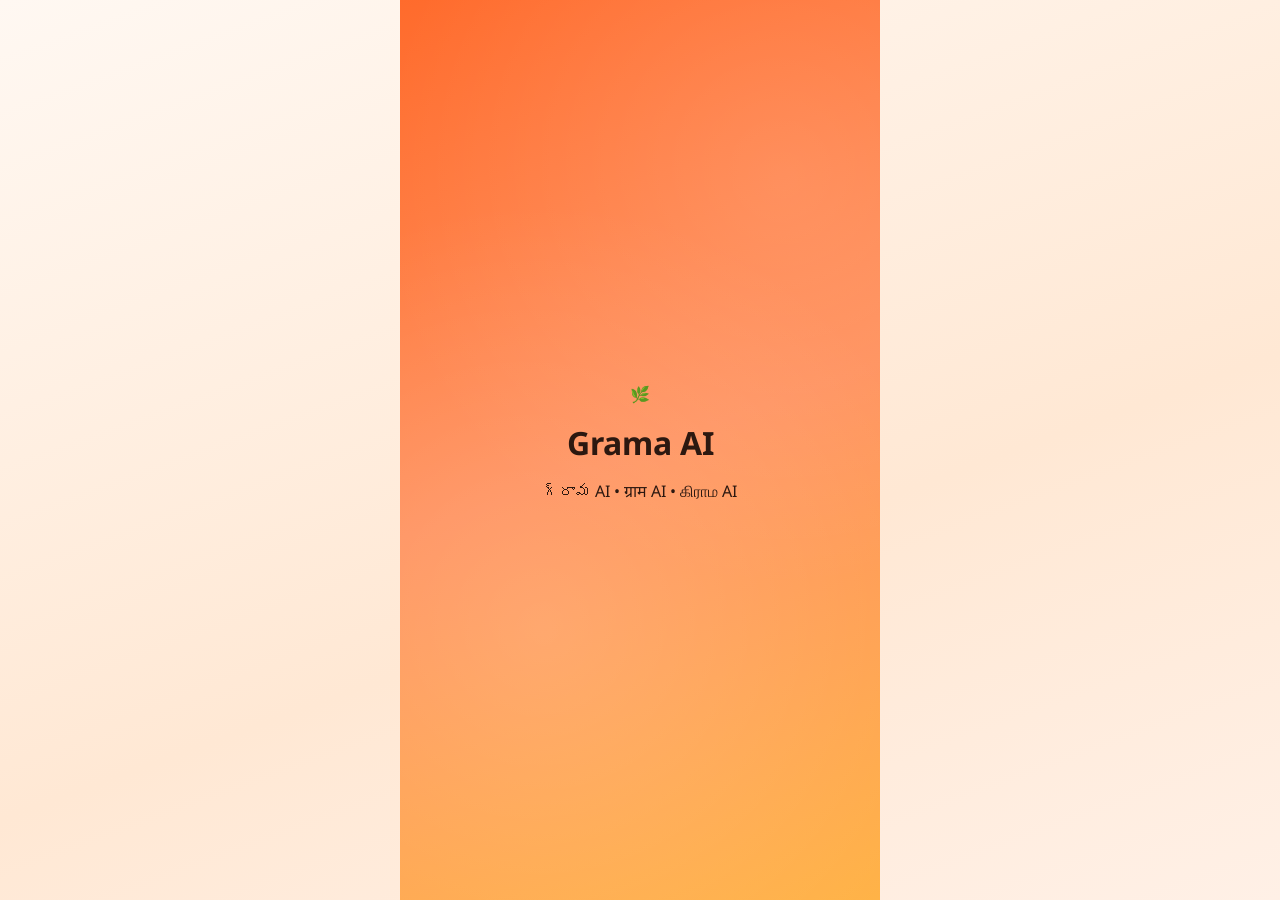
==== frontend/index.html @ f4803b85 "Initial commit for Grama AI - Modularized Multilingual Assistant" ====
<!DOCTYPE html>
<html lang="en">
<head>
  <meta charset="UTF-8" />
  <meta name="viewport" content="width=device-width, initial-scale=1.0, maximum-scale=1.0, user-scalable=no" />
  <meta name="description" content="Grama AI - Voice-first AI assistant for rural India. Speak in ANY language and get answers about farming, health, and government schemes." />
  <meta name="theme-color" content="#FF6B2C" />
  <link rel="manifest" href="manifest.json" />
  <link rel="apple-touch-icon" href="data:image/svg+xml,<svg xmlns='http://www.w3.org/2000/svg' viewBox='0 0 192 192'><circle cx='96' cy='96' r='96' fill='%23FF6B2C'/><text y='.9em' font-size='120' x='50%25' text-anchor='middle' dy='0.1em'>🌿</text></svg>" />
  <meta name="mobile-web-app-capable" content="yes" />
  <meta name="apple-mobile-web-app-capable" content="yes" />
  <meta name="apple-mobile-web-app-status-bar-style" content="black-translucent" />
  <title>Grama AI - గ్రామ AI</title>
  
  <link rel="preconnect" href="https://fonts.googleapis.com" />
  <link rel="preconnect" href="https://fonts.gstatic.com" crossorigin />
  <link href="https://fonts.googleapis.com/css2?family=Noto+Sans:wght@300;400;500;600;700&family=Noto+Sans+Telugu:wght@400;600;700&family=Noto+Sans+Devanagari:wght@400;600;700&family=Noto+Sans+Tamil:wght@400;600;700&display=swap" rel="stylesheet" />
  
  <!-- CSS Architecture Split -->
  <link rel="stylesheet" href="css/theme.css" />
  <link rel="stylesheet" href="css/base.css" />
  <link rel="stylesheet" href="css/components.css" />
  <link rel="stylesheet" href="css/screens.css" />
  <link rel="stylesheet" href="css/animations.css" />
</head>
<body>

  <!-- Main Shell: Fragments will be injected here by loader.js -->
  <div id="app-shell"></div>

  <!-- Divided Javascript Modules -->
  <script src="js/config.js"></script>
  <script src="js/api.js"></script>
  <script src="js/audio.js"></script>
  <script src="js/ui.js"></script>
  <script src="js/main.js"></script>
  
  <!-- Dynamic Component Loader (Triggers Init) -->
  <script src="js/loader.js"></script>

</body>
</html>
---- frontend/css/theme.css ----
/* ---- CSS Variables / Design Tokens ---- */
:root {
  /* Warm theme (default) */
  --primary:      #FF6B2C;
  --primary-dark: #E0501A;
  --primary-light:#FF8F5A;
  --secondary:    #2ECC71;
  --accent:       #F39C12;
  --bg:           #FFF8F2;
  --bg2:          #FFF0E6;
  --surface:      #FFFFFF;
  --surface2:     rgba(255,255,255,0.85);
  --text:         #2C1810;
  --text-muted:   #7A5C50;
  --shadow:       rgba(255,107,44,0.18);
  --shadow-dark:  rgba(0,0,0,0.15);
  --radius-lg:    24px;
  --radius-xl:    36px;
  --radius-full:  9999px;
  --mic-color:    #FF6B2C;
  --mic-glow:     rgba(255,107,44,0.4);
  --gradient-bg:  linear-gradient(160deg, #FFF8F2 0%, #FFE8D4 60%, #FFF0E6 100%);
  --gradient-btn: linear-gradient(135deg, #FF6B2C, #FF8F5A);
  --transition:   0.3s cubic-bezier(0.4, 0, 0.2, 1);
}

/* Nature Theme */
body.theme-nature {
  --primary:      #27AE60;
  --primary-dark: #1E8449;
  --primary-light:#52BE80;
  --accent:       #F39C12;
  --bg:           #F0FFF4;
  --bg2:          #E8F8EE;
  --text:         #1A3C2A;
  --text-muted:   #4A7A5C;
  --shadow:       rgba(39,174,96,0.18);
  --mic-color:    #27AE60;
  --mic-glow:     rgba(39,174,96,0.4);
  --gradient-bg:  linear-gradient(160deg, #F0FFF4 0%, #D5F5E3 60%, #E8F8EE 100%);
  --gradient-btn: linear-gradient(135deg, #27AE60, #52BE80);
}

/* Sky Theme */
body.theme-sky {
  --primary:      #2980B9;
  --primary-dark: #1F618D;
  --primary-light:#5DADE2;
  --accent:       #E67E22;
  --bg:           #EAF4FF;
  --bg2:          #D6EEFF;
  --text:         #1A2C3C;
  --text-muted:   #4A6A8A;
  --shadow:       rgba(41,128,185,0.18);
  --mic-color:    #2980B9;
  --mic-glow:     rgba(41,128,185,0.4);
  --gradient-bg:  linear-gradient(160deg, #EAF4FF 0%, #C5E3FF 60%, #D6EEFF 100%);
  --gradient-btn: linear-gradient(135deg, #2980B9, #5DADE2);
}
---- frontend/css/base.css ----
/* ---- Reset & Base ---- */
*, *::before, *::after {
  box-sizing: border-box;
  margin: 0;
  padding: 0;
  -webkit-tap-highlight-color: transparent;
}

html {
  font-size: 16px;
  -webkit-text-size-adjust: 100%;
}

body {
  font-family: 'Noto Sans', sans-serif;
  background: var(--gradient-bg);
  color: var(--text);
  min-height: 100dvh;
  max-width: 480px;
  margin: 0 auto;
  overflow-x: hidden;
  position: relative;
}

button {
  cursor: pointer;
  border: none;
  background: none;
  font-family: inherit;
  -webkit-tap-highlight-color: transparent;
  touch-action: manipulation;
}
---- frontend/css/components.css ----
/* =========================================
   COMPONENTS (Mic, Cards, Panels, Buttons)
   ========================================= */

/* --- Top Bar & Icons --- */
.top-bar { display: flex; align-items: center; justify-content: space-between; padding: 16px 20px 8px; position: sticky; top: 0; z-index: 20; }
.icon-btn { width: 46px; height: 46px; border-radius: 50%; background: var(--surface2); backdrop-filter: blur(10px); display: flex; align-items: center; justify-content: center; box-shadow: 0 4px 16px var(--shadow-dark); border: 1.5px solid rgba(255,255,255,0.6); }
.app-name-mini { font-size: 1.1rem; font-weight: 700; color: var(--primary); letter-spacing: 0.5px; }

/* --- Mic Button --- */
.mic-area { display: flex; justify-content: center; padding: 16px 20px; }
.mic-btn { position: relative; width: 120px; height: 120px; border-radius: 50%; background: var(--gradient-btn); display: flex; flex-direction: column; align-items: center; justify-content: center; gap: 4px; box-shadow: 0 12px 40px var(--mic-glow), 0 4px 12px rgba(0,0,0,0.15); transition: all var(--transition); }
.mic-btn.listening { background: linear-gradient(135deg, #E74C3C, #FF6B6B); }
.mic-icon { width: 44px; height: 44px; position: relative; z-index: 2; }
.mic-label { font-size: 0.7rem; font-weight: 700; color: white; letter-spacing: 0.5px; position: relative; z-index: 2; }

/* --- Category Cards --- */
.categories-grid { display: grid; grid-template-columns: repeat(3, 1fr); gap: 12px; padding: 12px 20px; }
.category-card { display: flex; flex-direction: column; align-items: center; gap: 8px; padding: 16px 8px; border-radius: var(--radius-lg); background: var(--surface2); border: 1.5px solid rgba(255,255,255,0.7); box-shadow: 0 4px 20px var(--shadow); transition: all var(--transition); position: relative; overflow: hidden; }
.category-card.active { background: var(--gradient-btn); }
.cat-emoji { font-size: 2rem; position: relative; z-index: 1; }
.cat-label { font-size: 0.7rem; font-weight: 600; color: var(--text-muted); position: relative; z-index: 1; }

/* --- Language Strip --- */
.language-strip { display: flex; gap: 10px; padding: 8px 20px; overflow-x: auto; scrollbar-width: none; }
.lang-btn { display: flex; flex-direction: column; align-items: center; gap: 4px; padding: 10px 14px; border-radius: var(--radius-lg); background: var(--surface2); border: 2px solid transparent; min-width: 62px; flex-shrink: 0; box-shadow: 0 2px 12px var(--shadow); }
.lang-btn.active { background: var(--gradient-btn); border-color: var(--primary-light); color: white; }

/* --- Audio Controls --- */
.audio-controls { display: flex; align-items: center; justify-content: center; gap: 16px; padding: 20px; position: sticky; bottom: 0; background: var(--gradient-bg); z-index: 25; }
.audio-btn { display: flex; flex-direction: column; align-items: center; gap: 6px; padding: 12px 24px; border-radius: var(--radius-lg); background: var(--surface); box-shadow: 0 4px 20px var(--shadow); width: 100px; transition: transform 0.2s ease; }
.audio-btn:active { transform: scale(0.95); }
.audio-icon { font-size: 1.5rem; }
.audio-label { font-size: 0.75rem; font-weight: 700; color: var(--text-muted); }

/* --- Panels (Settings/History) --- */
.panel { position: fixed; inset: 0; z-index: 200; visibility: hidden; }
.panel.open { visibility: visible; }
.panel-overlay { position: absolute; inset: 0; background: rgba(0,0,0,0.5); backdrop-filter: blur(4px); opacity: 0; transition: opacity 0.4s ease; }
.panel.open .panel-overlay { opacity: 1; }
.panel-sheet { position: absolute; left: 0; bottom: 0; width: 100%; max-width: 480px; left: 50%; transform: translateX(-50%) translateY(100%); background: var(--gradient-bg); border-radius: 36px 36px 0 0; padding: 24px 20px 40px; transition: transform 0.4s cubic-bezier(0.16, 1, 0.3, 1); min-height: 50dvh; box-shadow: 0 -10px 40px rgba(0,0,0,0.2); }
.panel.open .panel-sheet { transform: translateX(-50%) translateY(0); }
---- frontend/css/screens.css ----
/* =========================================
   SCREEN SYSTEM
   ========================================= */
.screen {
  position: fixed;
  inset: 0;
  max-width: 480px;
  margin: 0 auto;
  display: flex;
  flex-direction: column;
  opacity: 0;
  pointer-events: none;
  transform: translateY(20px);
  transition: opacity 0.4s ease, transform 0.4s ease;
  overflow-y: auto;
  overflow-x: hidden;
  background: var(--gradient-bg);
  z-index: 10;
}

.screen.active {
  opacity: 1;
  pointer-events: all;
  transform: translateY(0);
}

.screen.slide-out {
  opacity: 0;
  transform: translateY(-20px);
}

/* --- Splash --- */
#screen-splash {
  align-items: center;
  justify-content: center;
  z-index: 100;
  background: linear-gradient(160deg, #FF6B2C 0%, #FF8F5A 50%, #FFB347 100%);
}

.splash-bg {
  position: absolute;
  inset: 0;
  background: radial-gradient(circle at 30% 70%, rgba(255,255,255,0.15) 0%, transparent 60%),
              radial-gradient(circle at 80% 20%, rgba(255,255,255,0.12) 0%, transparent 50%);
}

.splash-content { position: relative; display: flex; flex-direction: column; align-items: center; gap: 16px; }

/* --- Home --- */
.avatar-area { display: flex; flex-direction: column; align-items: center; gap: 12px; padding: 16px 20px 8px; }
.avatar-float { position: relative; width: 100px; height: 100px; }
.avatar-core { width: 100px; height: 100px; border-radius: 50%; background: var(--gradient-btn); display: flex; align-items: center; justify-content: center; box-shadow: 0 8px 32px var(--mic-glow); position: relative; z-index: 2; }
.avatar-emoji { font-size: 3rem; }
.avatar-prompt { font-size: 1rem; font-weight: 500; color: var(--text-muted); text-align: center; }

/* --- Listening --- */
#screen-listening { align-items: center; justify-content: center; background: linear-gradient(160deg, #1A0A00 0%, #2D1500 50%, #3D1F00 100%); }
.listening-bg { position: absolute; inset: 0; background: radial-gradient(circle at center, rgba(255,107,44,0.2) 0%, transparent 70%); }
.listening-content { position: relative; display: flex; flex-direction: column; align-items: center; gap: 24px; padding: 40px 20px; }
.listening-text { font-size: 1.4rem; font-weight: 600; color: white; text-align: center; }

/* --- Thinking --- */
#screen-thinking { align-items: center; justify-content: center; background: var(--gradient-bg); }
.thinking-content { display: flex; flex-direction: column; align-items: center; gap: 24px; }
.thinking-text { font-size: 1.3rem; font-weight: 600; color: var(--primary); }
.thinking-query { font-size: 0.9rem; color: var(--text-muted); text-align: center; max-width: 280px; padding: 10px 16px; background: var(--surface2); border-radius: var(--radius-lg); backdrop-filter: blur(8px); font-style: italic; }

/* --- Response --- */
#screen-response { background: var(--gradient-bg); }
.response-top-bar { display: flex; align-items: center; justify-content: space-between; padding: 16px 20px 8px; position: sticky; top: 0; background: transparent; z-index: 20; }
.response-body { display: flex; flex-direction: column; gap: 16px; padding: 16px 20px; flex: 1; }
.question-bubble { display: flex; align-items: flex-start; gap: 10px; padding: 14px 16px; background: var(--surface2); border-radius: var(--radius-lg); box-shadow: 0 4px 20px var(--shadow); }
.response-card { display: flex; gap: 12px; padding: 20px; background: var(--gradient-btn); border-radius: var(--radius-xl); box-shadow: 0 8px 32px var(--mic-glow); position: relative; overflow: hidden; }
.response-text { font-size: 1.15rem; font-weight: 600; color: white; line-height: 1.4; }
---- frontend/css/animations.css ----
/* =========================================
   ANIMATIONS & KEYFRAMES
   ========================================= */

@keyframes float {
  0%, 100% { transform: translateY(0); }
  50% { transform: translateY(-10px); }
}

@keyframes ring-expand {
  0% { transform: scale(0.8); opacity: 0; }
  50% { opacity: 0.2; }
  100% { transform: scale(1.5); opacity: 0; }
}

@keyframes mic-pulse {
  0%, 100% { transform: scale(1); }
  50% { transform: scale(1.08); }
}

@keyframes mic-ripple {
  0% { transform: scale(1); opacity: 0.5; }
  100% { transform: scale(1.8); opacity: 0; }
}

@keyframes wave-dance {
  0%, 100% { transform: scaleY(0.4); }
  50% { transform: scaleY(1.2); }
}

@keyframes brain-spin {
  0% { transform: rotate(0deg); }
  100% { transform: rotate(360deg); }
}

@keyframes brain-pulse {
  0%, 100% { transform: scale(1); filter: drop-shadow(0 0 5px var(--primary)); }
  50% { transform: scale(1.15); filter: drop-shadow(0 0 15px var(--primary)); }
}

@keyframes pulse-splash {
  0%, 100% { transform: scale(1); opacity: 0.4; }
  50% { transform: scale(1.1); opacity: 0.7; }
}

@keyframes loading-bounce {
  0%, 100% { transform: translateY(0); opacity: 0.4; }
  50% { transform: translateY(-10px); opacity: 1; }
}
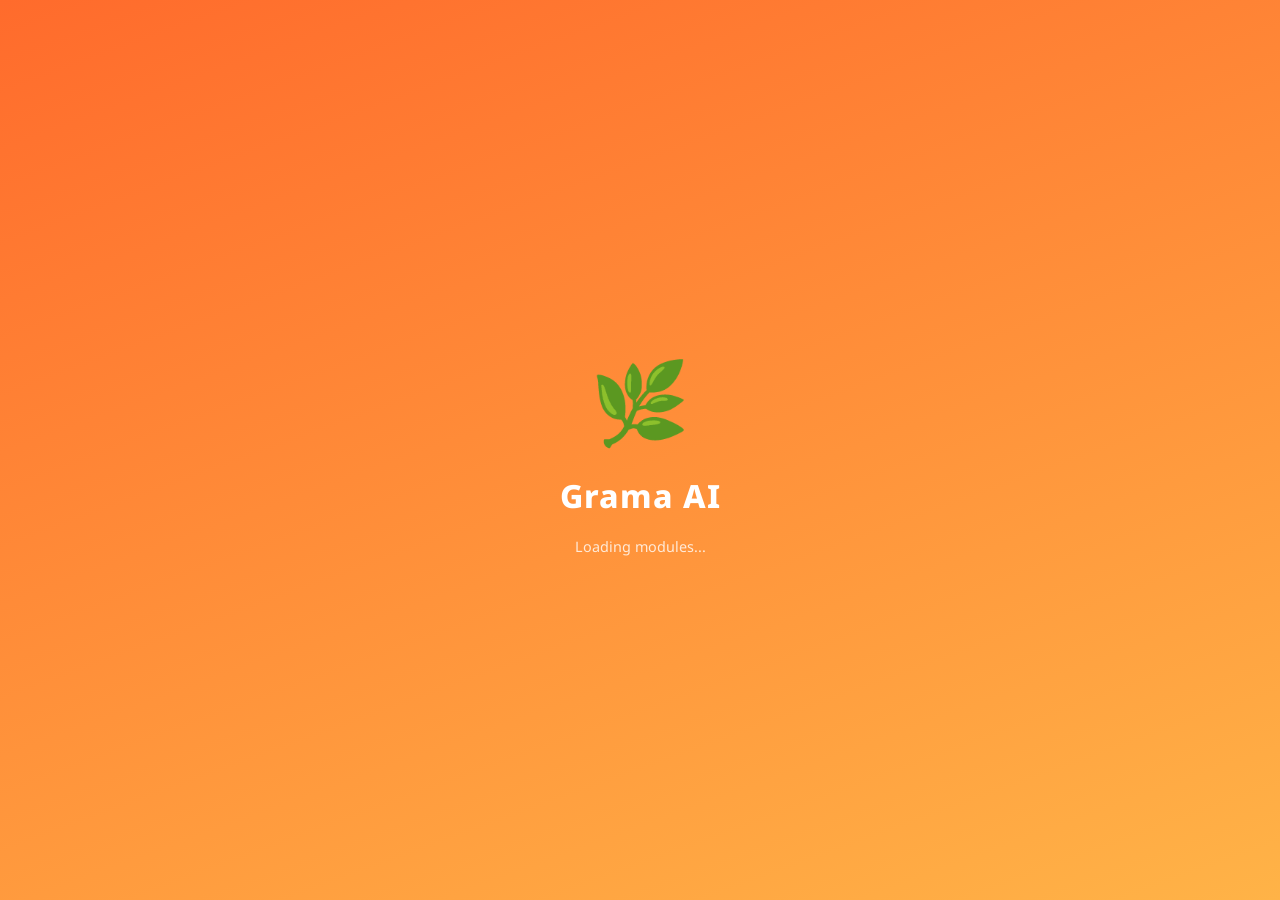
==== commit eccea66d: "Robust Restore: Embedded loader into index.html for maximum reliability; Fixed event race conditions" ====
--- a/frontend/index.html
+++ b/frontend/index.html
@@ -3,20 +3,18 @@
 <head>
   <meta charset="UTF-8" />
   <meta name="viewport" content="width=device-width, initial-scale=1.0, maximum-scale=1.0, user-scalable=no" />
-  <meta name="description" content="Grama AI - Voice-first AI assistant for rural India. Speak in ANY language and get answers about farming, health, and government schemes." />
+  <meta name="description" content="Grama AI - Voice-first AI assistant for rural India." />
   <meta name="theme-color" content="#FF6B2C" />
   <link rel="manifest" href="manifest.json" />
   <link rel="apple-touch-icon" href="data:image/svg+xml,<svg xmlns='http://www.w3.org/2000/svg' viewBox='0 0 192 192'><circle cx='96' cy='96' r='96' fill='%23FF6B2C'/><text y='.9em' font-size='120' x='50%25' text-anchor='middle' dy='0.1em'>🌿</text></svg>" />
   <meta name="mobile-web-app-capable" content="yes" />
   <meta name="apple-mobile-web-app-capable" content="yes" />
-  <meta name="apple-mobile-web-app-status-bar-style" content="black-translucent" />
   <title>Grama AI - గ్రామ AI</title>
   
   <link rel="preconnect" href="https://fonts.googleapis.com" />
   <link rel="preconnect" href="https://fonts.gstatic.com" crossorigin />
   <link href="https://fonts.googleapis.com/css2?family=Noto+Sans:wght@300;400;500;600;700&family=Noto+Sans+Telugu:wght@400;600;700&family=Noto+Sans+Devanagari:wght@400;600;700&family=Noto+Sans+Tamil:wght@400;600;700&display=swap" rel="stylesheet" />
   
-  <!-- CSS Architecture Split -->
   <link rel="stylesheet" href="css/theme.css" />
   <link rel="stylesheet" href="css/base.css" />
   <link rel="stylesheet" href="css/components.css" />
@@ -25,18 +23,75 @@
 </head>
 <body>
 
-  <!-- Main Shell: Fragments will be injected here by loader.js -->
-  <div id="app-shell"></div>
+  <!-- Main Shell -->
+  <div id="app-shell" style="opacity: 0;"></div>
 
-  <!-- Divided Javascript Modules -->
+  <!-- Built-In Splash (Show while loading happens) -->
+  <div id="loading-overlay" style="position:fixed; inset:0; background:linear-gradient(160deg, #FF6B2C, #FFB347); z-index:999; display:flex; flex-direction:column; align-items:center; justify-content:center; gap:20px; color:white; transition: opacity 0.5s ease;">
+    <div style="font-size: 5rem; animation: float 2s infinite;">🌿</div>
+    <div style="font-size: 2rem; font-weight: 800; letter-spacing: 1px;">Grama AI</div>
+    <div style="font-size: 0.9rem; opacity: 0.8;">Loading modules...</div>
+  </div>
+
+  <!-- Logic Layers -->
   <script src="js/config.js"></script>
   <script src="js/api.js"></script>
   <script src="js/audio.js"></script>
   <script src="js/ui.js"></script>
   <script src="js/main.js"></script>
   
-  <!-- Dynamic Component Loader (Triggers Init) -->
-  <script src="js/loader.js"></script>
+  <script>
+    // Embedded Loader for maximum Speed and reliability
+    async function boot() {
+      const shell = document.getElementById('app-shell');
+      const loader = document.getElementById('loading-overlay');
+      const fragments = ['splash', 'home', 'listening', 'thinking', 'response', 'panels'];
+      
+      try {
+        console.log('🚀 Booting Grama AI...');
+        for (const f of fragments) {
+          const res = await fetch(`components/${f}.html`);
+          if (!res.ok) throw new Error(`Missing ${f}`);
+          const html = await res.text();
+          shell.insertAdjacentHTML('beforeend', html);
+        }
+        
+        // Setup Logic
+        if (typeof init === 'function') {
+          init();
+          console.log('✅ App Logic Loaded');
+        }
+        
+        // Hide Loader
+        setTimeout(() => {
+          loader.style.opacity = '0';
+          shell.style.opacity = '1';
+          setTimeout(() => loader.remove(), 500);
+        }, 1200);
+
+      } catch (err) {
+        console.error('Critical failure:', err);
+        loader.innerHTML = `
+          <div style="padding:40px; text-align:center;">
+             <p style="font-size:2rem;">⚠️</p>
+             <p>Failure loading components.</p>
+             <p style="font-size: 0.8rem; opacity:0.7;">${err.message}</p>
+             <button onclick="location.reload()" style="margin-top:20px; padding:10px 24px; border-radius:20px; border:none; background:white; color:#FF6B2C; font-weight:bold;">RETRY</button>
+          </div>
+        `;
+      }
+    }
+    window.addEventListener('load', boot);
+  </script>
+
+  <!-- Service Worker Registration -->
+  <script>
+    if ('serviceWorker' in navigator) {
+      navigator.serviceWorker.register('./sw.js')
+        .then(reg => console.log('✅ ServiceWorker Active'))
+        .catch(err => console.warn('❌ ServiceWorker Error', err));
+    }
+  </script>
 
 </body>
 </html>
--- a/frontend/css/components.css
+++ b/frontend/css/components.css
@@ -8,23 +8,33 @@
 .app-name-mini { font-size: 1.1rem; font-weight: 700; color: var(--primary); letter-spacing: 0.5px; }
 
 /* --- Mic Button --- */
-.mic-area { display: flex; justify-content: center; padding: 16px 20px; }
-.mic-btn { position: relative; width: 120px; height: 120px; border-radius: 50%; background: var(--gradient-btn); display: flex; flex-direction: column; align-items: center; justify-content: center; gap: 4px; box-shadow: 0 12px 40px var(--mic-glow), 0 4px 12px rgba(0,0,0,0.15); transition: all var(--transition); }
-.mic-btn.listening { background: linear-gradient(135deg, #E74C3C, #FF6B6B); }
-.mic-icon { width: 44px; height: 44px; position: relative; z-index: 2; }
-.mic-label { font-size: 0.7rem; font-weight: 700; color: white; letter-spacing: 0.5px; position: relative; z-index: 2; }
+.mic-area { display: flex; justify-content: center; padding: 24px 20px; }
+.mic-btn { position: relative; width: 130px; height: 130px; border-radius: 50%; background: var(--gradient-btn); display: flex; flex-direction: column; align-items: center; justify-content: center; gap: 4px; box-shadow: 0 12px 40px var(--mic-glow), 0 4px 12px rgba(0,0,0,0.15); transition: all var(--transition); border: 2px solid rgba(255,255,255,0.4); }
+.mic-btn:active { transform: scale(0.92) translateY(2px); box-shadow: 0 4px 12px var(--mic-glow); }
+.mic-btn.listening { background: linear-gradient(135deg, #FF4B2B, #FF416C); animation: mic-pulse 1.5s ease-in-out infinite; }
+.mic-pulse { position: absolute; inset: -8px; border-radius: 50%; border: 3px solid var(--primary-light); opacity: 0; animation: mic-ripple 2.5s ease-out infinite; }
+.mic-pulse.delay-1 { inset: -20px; animation-delay: 0.6s; border-color: var(--primary); }
+.mic-icon { width: 48px; height: 48px; position: relative; z-index: 2; filter: drop-shadow(0 2px 5px rgba(0,0,0,0.2)); }
+.mic-label { font-size: 0.75rem; font-weight: 800; color: white; letter-spacing: 1px; position: relative; z-index: 2; text-transform: uppercase; }
 
 /* --- Category Cards --- */
-.categories-grid { display: grid; grid-template-columns: repeat(3, 1fr); gap: 12px; padding: 12px 20px; }
-.category-card { display: flex; flex-direction: column; align-items: center; gap: 8px; padding: 16px 8px; border-radius: var(--radius-lg); background: var(--surface2); border: 1.5px solid rgba(255,255,255,0.7); box-shadow: 0 4px 20px var(--shadow); transition: all var(--transition); position: relative; overflow: hidden; }
-.category-card.active { background: var(--gradient-btn); }
-.cat-emoji { font-size: 2rem; position: relative; z-index: 1; }
-.cat-label { font-size: 0.7rem; font-weight: 600; color: var(--text-muted); position: relative; z-index: 1; }
+.categories-grid { display: grid; grid-template-columns: repeat(3, 1fr); gap: 14px; padding: 16px 20px; }
+.category-card { display: flex; flex-direction: column; align-items: center; gap: 10px; padding: 18px 10px; border-radius: 20px; background: var(--surface2); backdrop-filter: blur(12px); border: 1.5px solid rgba(255,255,255,0.8); box-shadow: 0 4px 20px var(--shadow); transition: all 0.3s cubic-bezier(0.175, 0.885, 0.32, 1.275); position: relative; overflow: hidden; }
+.category-card:active { transform: scale(0.95) translateY(2px); }
+.category-card.active { background: var(--gradient-btn); border-color: var(--primary-light); box-shadow: 0 8px 24px var(--mic-glow); }
+.category-card.active .cat-label { color: white; }
+.category-card.active .cat-emoji { transform: scale(1.1); }
+.cat-emoji { font-size: 2.2rem; position: relative; z-index: 1; transition: transform 0.3s ease; }
+.cat-label { font-size: 0.75rem; font-weight: 700; color: var(--text-muted); position: relative; z-index: 1; }
 
 /* --- Language Strip --- */
-.language-strip { display: flex; gap: 10px; padding: 8px 20px; overflow-x: auto; scrollbar-width: none; }
-.lang-btn { display: flex; flex-direction: column; align-items: center; gap: 4px; padding: 10px 14px; border-radius: var(--radius-lg); background: var(--surface2); border: 2px solid transparent; min-width: 62px; flex-shrink: 0; box-shadow: 0 2px 12px var(--shadow); }
-.lang-btn.active { background: var(--gradient-btn); border-color: var(--primary-light); color: white; }
+.language-strip { display: flex; gap: 12px; padding: 12px 20px; overflow-x: auto; scrollbar-width: none; min-height: 85px; align-items: center; }
+.language-strip::-webkit-scrollbar { display: none; }
+.lang-btn { display: flex; flex-direction: column; align-items: center; gap: 6px; padding: 12px 16px; border-radius: 18px; background: #FFFFFF; border: 2px solid transparent; min-width: 75px; flex-shrink: 0; box-shadow: 0 4px 12px var(--shadow); transition: all 0.3s ease; }
+.lang-btn.active { background: var(--gradient-btn); border-color: var(--primary-light); color: white; transform: translateY(-3px); box-shadow: 0 8px 20px var(--mic-glow); }
+.lang-emoji { font-size: 1.3rem; margin-bottom: 2px; }
+.lang-label { font-size: 0.75rem; font-weight: 700; color: var(--text-muted); }
+.lang-btn.active .lang-label { color: white; }
 
 /* --- Audio Controls --- */
 .audio-controls { display: flex; align-items: center; justify-content: center; gap: 16px; padding: 20px; position: sticky; bottom: 0; background: var(--gradient-bg); z-index: 25; }
--- a/frontend/css/screens.css
+++ b/frontend/css/screens.css
@@ -48,22 +48,36 @@
 
 /* --- Home --- */
 .avatar-area { display: flex; flex-direction: column; align-items: center; gap: 12px; padding: 16px 20px 8px; }
-.avatar-float { position: relative; width: 100px; height: 100px; }
-.avatar-core { width: 100px; height: 100px; border-radius: 50%; background: var(--gradient-btn); display: flex; align-items: center; justify-content: center; box-shadow: 0 8px 32px var(--mic-glow); position: relative; z-index: 2; }
-.avatar-emoji { font-size: 3rem; }
-.avatar-prompt { font-size: 1rem; font-weight: 500; color: var(--text-muted); text-align: center; }
+.avatar-float { position: relative; width: 100px; height: 100px; animation: float 3s ease-in-out infinite; }
+.avatar-ring { position: absolute; border-radius: 50%; border: 2px solid var(--primary); opacity: 0.2; animation: ring-expand 3s ease-out infinite; }
+.ring-1 { inset: -10px; animation-delay: 0s; }
+.ring-2 { inset: -20px; animation-delay: 0.5s; }
+.ring-3 { inset: -30px; animation-delay: 1s; }
+.avatar-core { width: 100px; height: 100px; border-radius: 50%; background: var(--gradient-btn); display: flex; align-items: center; justify-content: center; box-shadow: 0 8px 32px var(--mic-glow); position: relative; z-index: 2; border: 2px solid rgba(255,255,255,0.4); }
+.avatar-emoji { font-size: 3rem; filter: drop-shadow(0 2px 5px rgba(0,0,0,0.1)); }
+.avatar-prompt { font-size: 1rem; font-weight: 600; color: var(--text-muted); text-align: center; margin-top: 10px; letter-spacing: 0.5px; }
 
 /* --- Listening --- */
-#screen-listening { align-items: center; justify-content: center; background: linear-gradient(160deg, #1A0A00 0%, #2D1500 50%, #3D1F00 100%); }
-.listening-bg { position: absolute; inset: 0; background: radial-gradient(circle at center, rgba(255,107,44,0.2) 0%, transparent 70%); }
-.listening-content { position: relative; display: flex; flex-direction: column; align-items: center; gap: 24px; padding: 40px 20px; }
-.listening-text { font-size: 1.4rem; font-weight: 600; color: white; text-align: center; }
+#screen-listening { align-items: center; justify-content: center; background: radial-gradient(circle at center, #2D1500 0%, #1A0A00 100%); }
+.listening-bg { position: absolute; inset: 0; background: radial-gradient(circle at center, rgba(255,107,44,0.15) 0%, transparent 70%); animation: mic-pulse 2s ease-in-out infinite; }
+.listening-content { position: relative; display: flex; flex-direction: column; align-items: center; gap: 32px; padding: 40px 20px; }
+.wave-container { display: flex; align-items: center; gap: 6px; height: 60px; }
+.wave-bar { width: 6px; border-radius: 3px; background: linear-gradient(to top, var(--primary), #FFB347); animation: wave-dance 1.2s ease-in-out infinite; min-height: 8px; }
+.wave-bar:nth-child(2) { animation-delay: 0.2s; }
+.wave-bar:nth-child(3) { animation-delay: 0.4s; }
+.listening-icon { font-size: 4rem; animation: float 2s ease-in-out infinite; }
+.listening-text { font-size: 1.5rem; font-weight: 700; color: white; text-align: center; text-shadow: 0 2px 10px rgba(0,0,0,0.3); }
 
 /* --- Thinking --- */
 #screen-thinking { align-items: center; justify-content: center; background: var(--gradient-bg); }
 .thinking-content { display: flex; flex-direction: column; align-items: center; gap: 24px; }
-.thinking-text { font-size: 1.3rem; font-weight: 600; color: var(--primary); }
-.thinking-query { font-size: 0.9rem; color: var(--text-muted); text-align: center; max-width: 280px; padding: 10px 16px; background: var(--surface2); border-radius: var(--radius-lg); backdrop-filter: blur(8px); font-style: italic; }
+.brain-animation { position: relative; width: 120px; height: 120px; display: flex; align-items: center; justify-content: center; }
+.brain-ring { position: absolute; border-radius: 50%; border: 3px solid var(--primary); animation: brain-spin 2s linear infinite; }
+.br-1 { inset: 0; opacity: 0.3; }
+.br-2 { inset: 15px; opacity: 0.6; animation-direction: reverse; animation-duration: 1.5s; }
+.brain-core { font-size: 3.5rem; position: relative; z-index: 2; animation: brain-pulse 1s ease-in-out infinite; }
+.thinking-text { font-size: 1.4rem; font-weight: 700; color: var(--primary); letter-spacing: 0.5px; }
+.thinking-query { font-size: 0.95rem; color: var(--text-muted); text-align: center; max-width: 300px; padding: 14px 20px; background: var(--surface2); border-radius: 20px; backdrop-filter: blur(10px); border: 1.5px solid rgba(255,255,255,0.7); font-style: italic; box-shadow: 0 4px 20px var(--shadow); }
 
 /* --- Response --- */
 #screen-response { background: var(--gradient-bg); }
